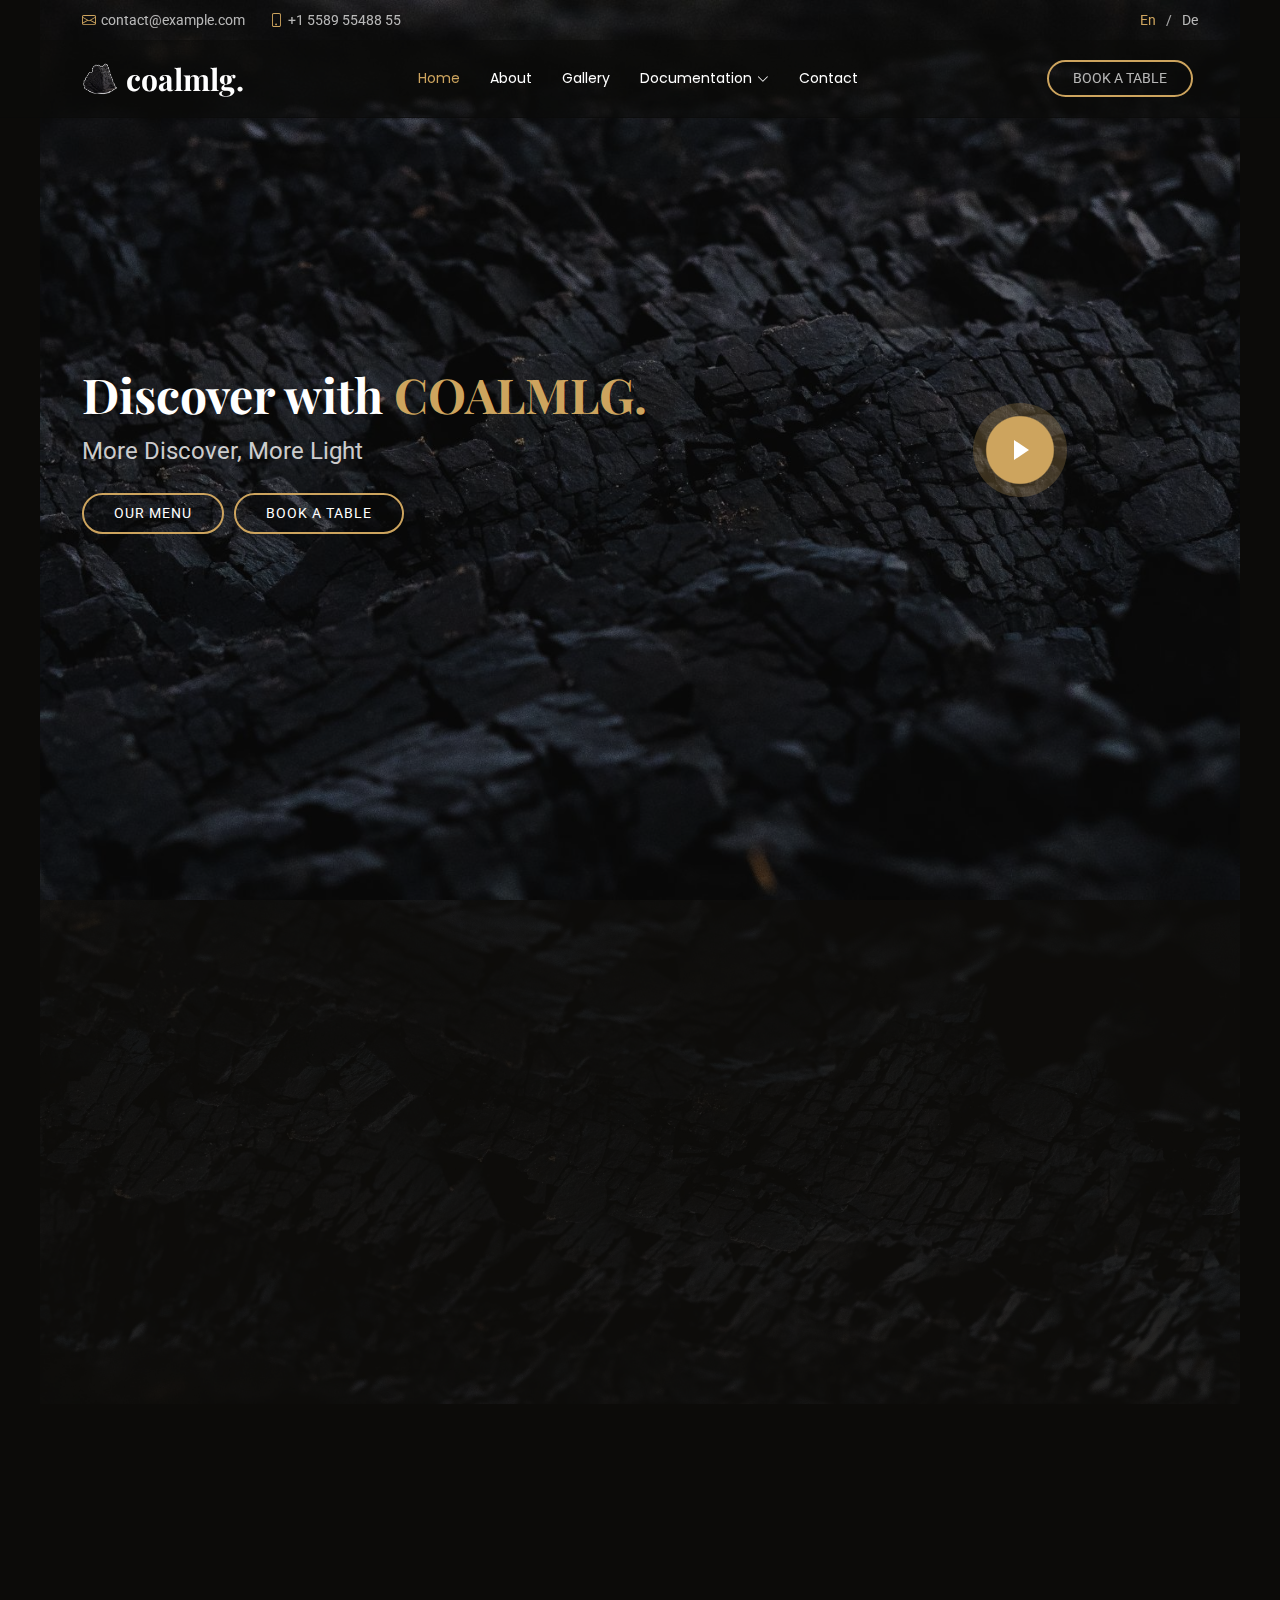
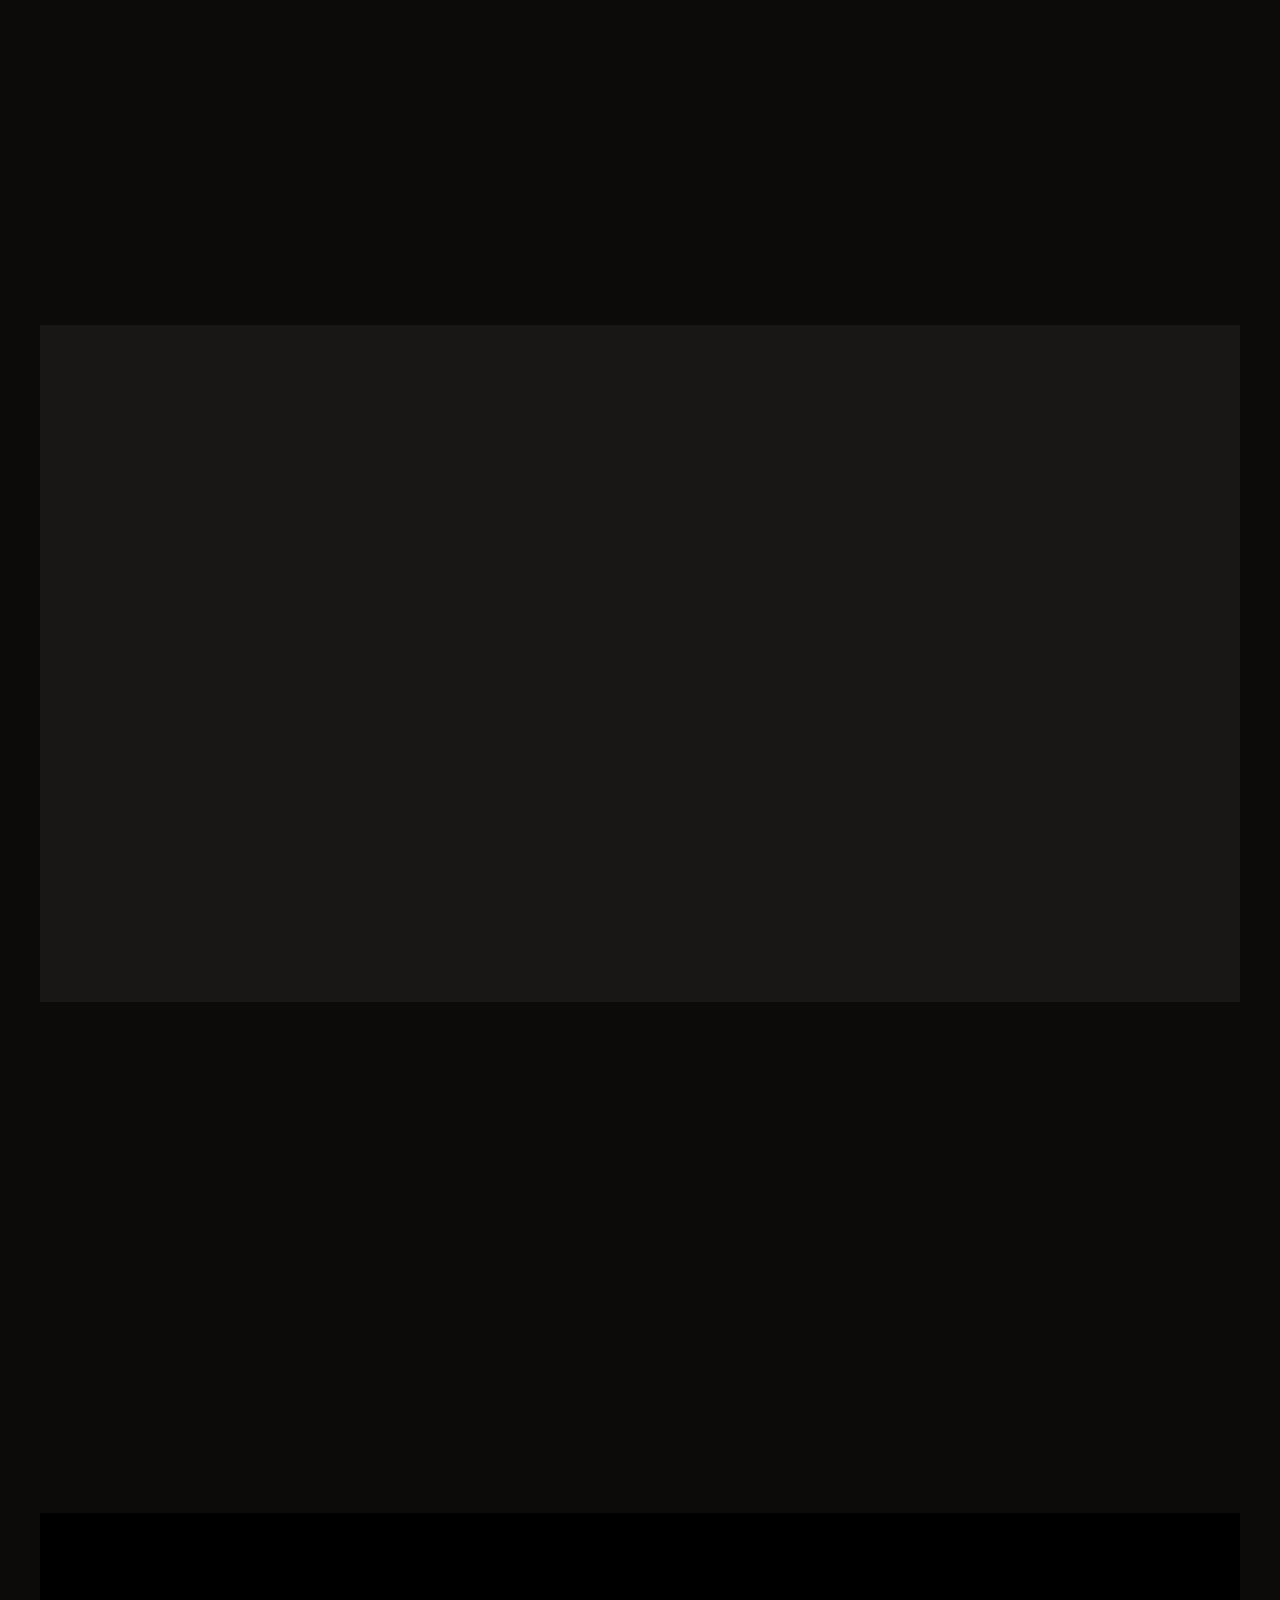
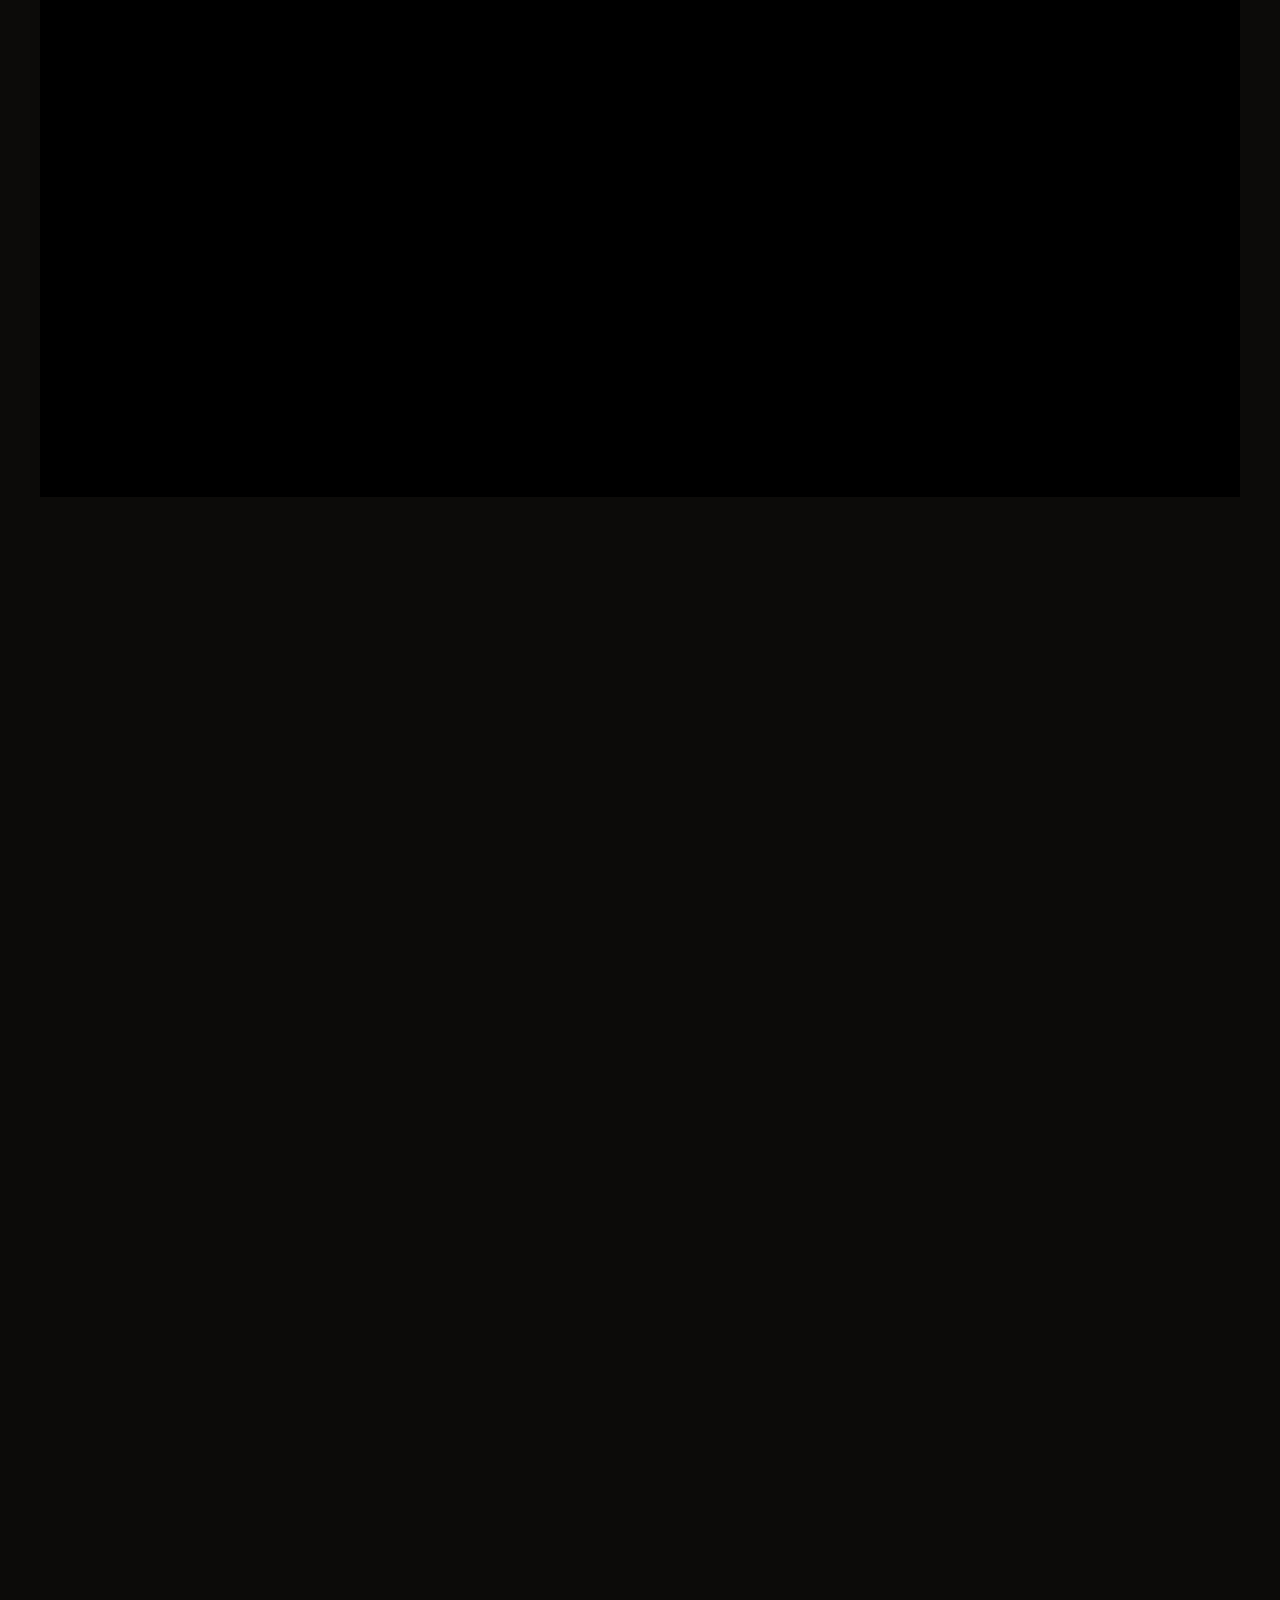
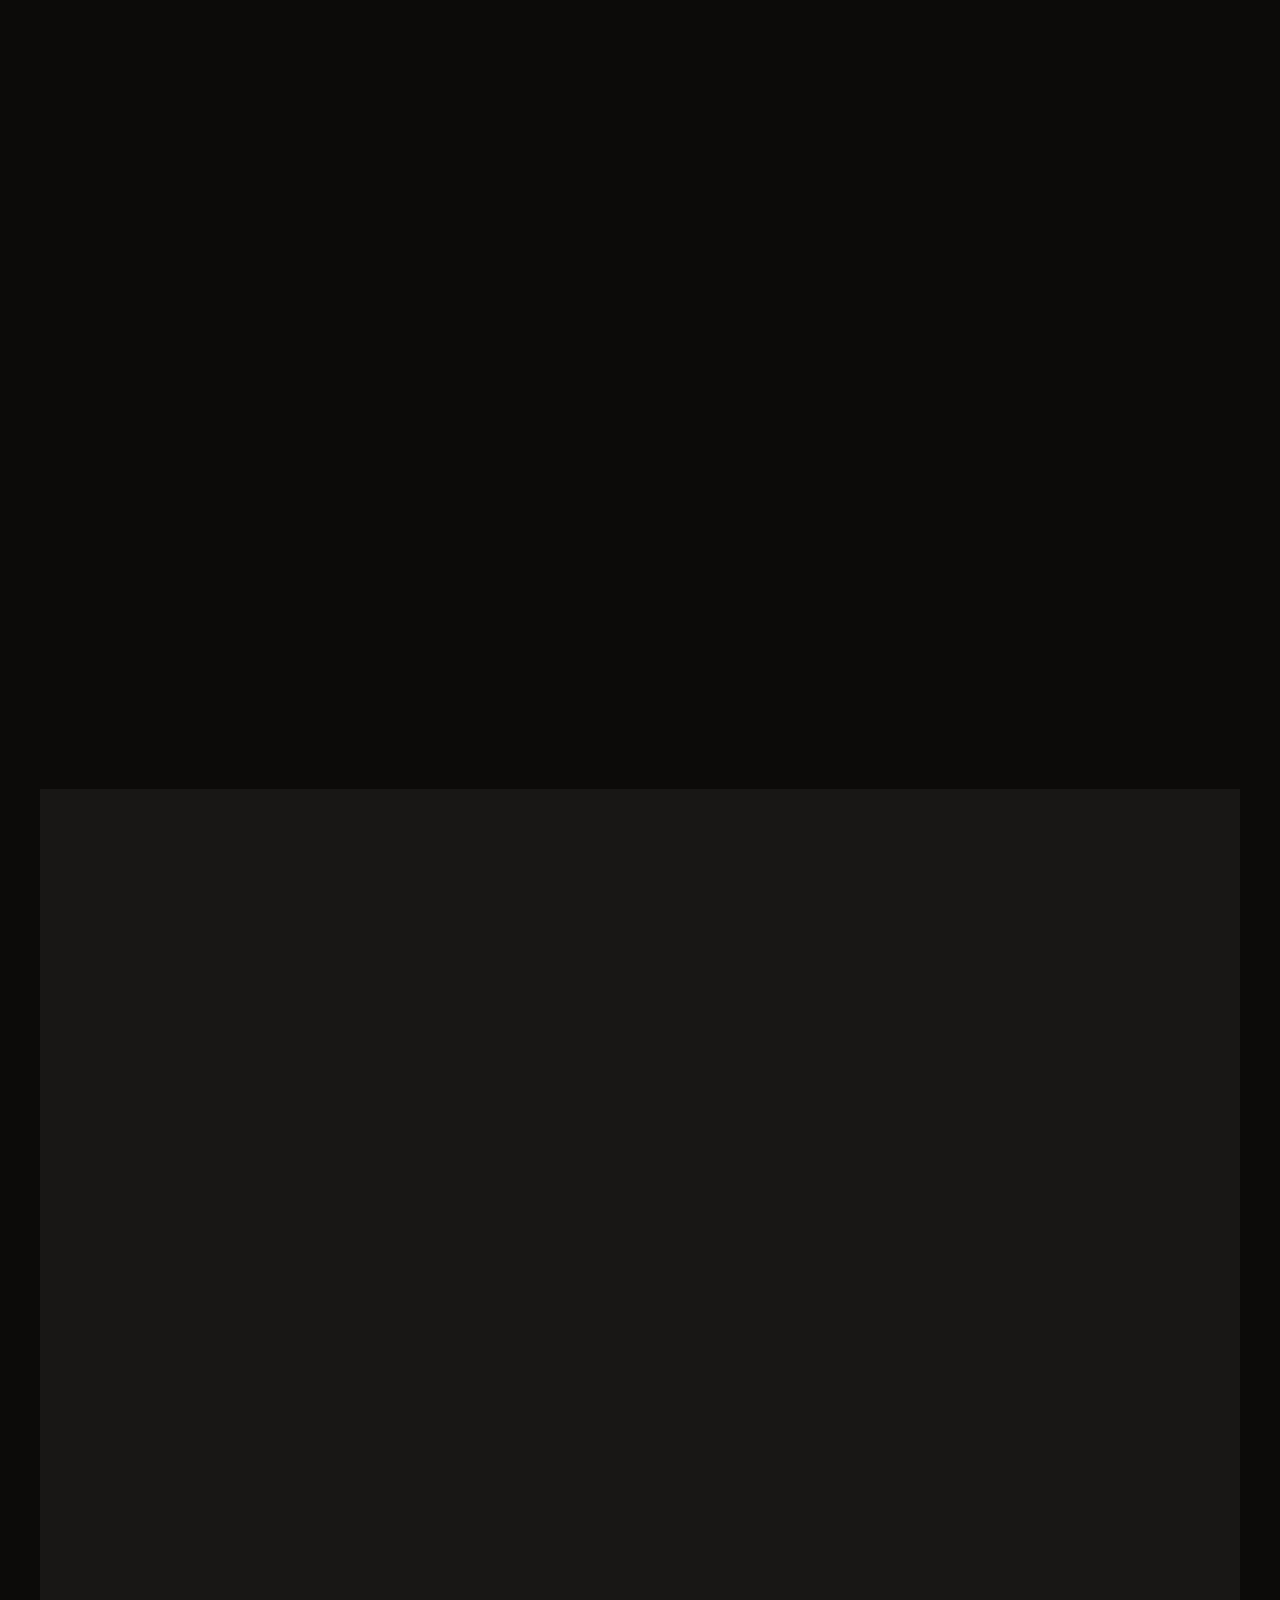
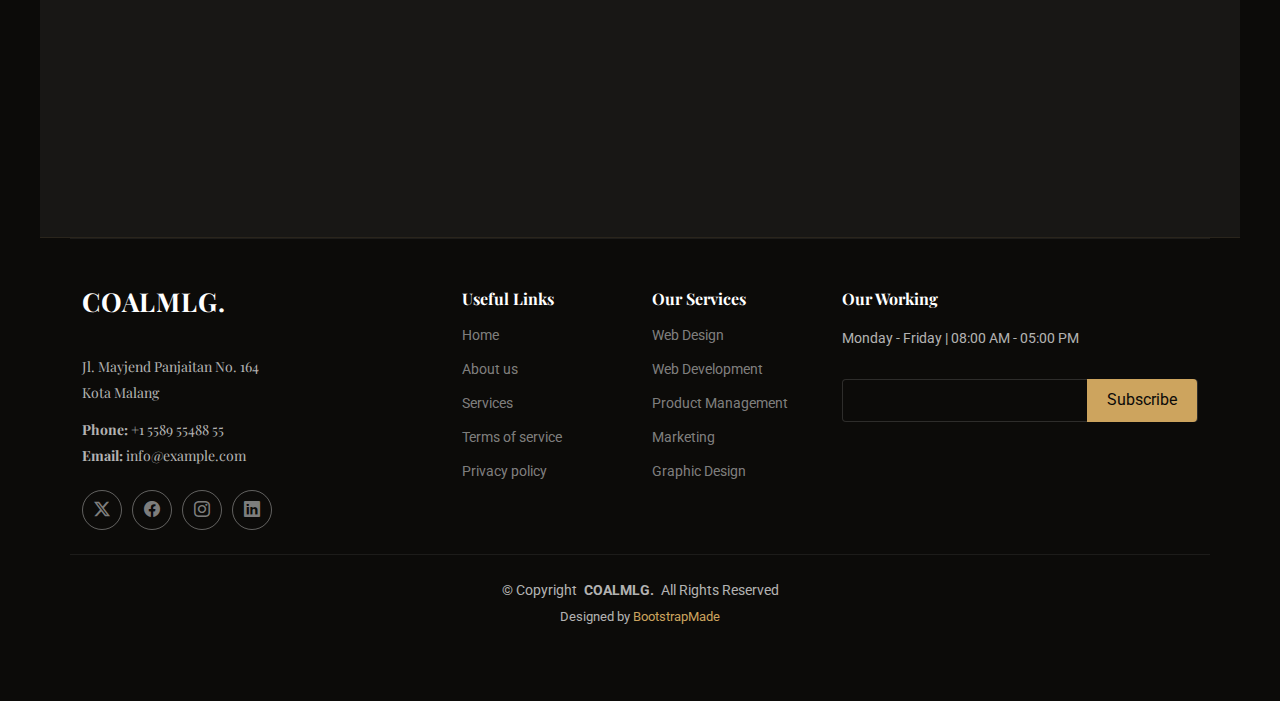
==== index.html @ e5d95dec "pertama" ====
<!DOCTYPE html>
<html lang="en">

<head>
  <meta charset="utf-8">
  <meta content="width=device-width, initial-scale=1.0" name="viewport">
  <title>COALMLG.</title>
  <meta name="description" content="">
  <meta name="keywords" content="">

  <!-- Favicons -->
  <link href="assets/img/favicon.png" rel="icon">
  <link href="assets/img/apple-touch-icon.png" rel="apple-touch-icon">

  <!-- Fonts -->
  <link href="https://fonts.googleapis.com" rel="preconnect">
  <link href="https://fonts.gstatic.com" rel="preconnect" crossorigin>
  <link href="https://fonts.googleapis.com/css2?family=Roboto:ital,wght@0,100;0,300;0,400;0,500;0,700;0,900;1,100;1,300;1,400;1,500;1,700;1,900&family=Poppins:ital,wght@0,100;0,200;0,300;0,400;0,500;0,600;0,700;0,800;0,900;1,100;1,200;1,300;1,400;1,500;1,600;1,700;1,800;1,900&family=Playfair+Display:ital,wght@0,400;0,500;0,600;0,700;0,800;0,900;1,400;1,500;1,600;1,700;1,800;1,900&display=swap" rel="stylesheet">

  <!-- Vendor CSS Files -->
  <link href="assets/vendor/bootstrap/css/bootstrap.min.css" rel="stylesheet">
  <link href="assets/vendor/bootstrap-icons/bootstrap-icons.css" rel="stylesheet">
  <link href="assets/vendor/aos/aos.css" rel="stylesheet">
  <link href="assets/vendor/glightbox/css/glightbox.min.css" rel="stylesheet">
  <link href="assets/vendor/swiper/swiper-bundle.min.css" rel="stylesheet">

  <!-- Main CSS File -->
  <link href="assets/css/main.css" rel="stylesheet">

  <!-- =======================================================
  * Template Name: Restaurantly
  * Template URL: https://bootstrapmade.com/restaurantly-restaurant-template/
  * Updated: Aug 07 2024 with Bootstrap v5.3.3
  * Author: BootstrapMade.com
  * License: https://bootstrapmade.com/license/
  ======================================================== -->
</head>

<body class="index-page">

  <header id="header" class="header fixed-top">

    <div class="topbar d-flex align-items-center">
      <div class="container d-flex justify-content-center justify-content-md-between">
        <div class="contact-info d-flex align-items-center">
          <i class="bi bi-envelope d-flex align-items-center"><a href="mailto:contact@example.com">contact@example.com</a></i>
          <i class="bi bi-phone d-flex align-items-center ms-4"><span>+1 5589 55488 55</span></i>
        </div>
        <div class="languages d-none d-md-flex align-items-center">
          <ul>
            <li>En</li>
            <li><a href="#">De</a></li>
          </ul>
        </div>
      </div>
    </div><!-- End Top Bar -->

    <div class="branding d-flex align-items-cente">

      <div class="container position-relative d-flex align-items-center justify-content-between">
        <a href="index.html" class="logo d-flex align-items-center me-auto me-xl-0">
          <!-- Uncomment the line below if you also wish to use an image logo -->
          <img src="assets/img/logo.png" alt="">
          <h1 class="sitename">coalmlg.</h1>
        </a>

        <nav id="navmenu" class="navmenu">
          <ul>
            <li><a href="#hero" class="active">Home<br></a></li>
            <li><a href="#about">About</a></li>
            <!-- <li><a href="#menu">Menu</a></li>
            <li><a href="#specials">Specials</a></li>
            <li><a href="#events">Events</a></li>
            <li><a href="#chefs">Chefs</a></li> -->
            <li><a href="#gallery">Gallery</a></li>
            <li class="dropdown"><a href="#"><span>Documentation</span> <i class="bi bi-chevron-down toggle-dropdown"></i></a>
              <ul>
                <li><a href="documentation.html">Certificate</a></li>
                <!-- <li class="dropdown"><a href="#"><span>Deep Dropdown</span> <i class="bi bi-chevron-down toggle-dropdown"></i></a>
                  <ul>
                    <li><a href="#">Deep Dropdown 1</a></li>
                    <li><a href="#">Deep Dropdown 2</a></li>
                    <li><a href="#">Deep Dropdown 3</a></li>
                    <li><a href="#">Deep Dropdown 4</a></li>
                    <li><a href="#">Deep Dropdown 5</a></li>
                  </ul>
                </li> -->
                <li><a href="documentation.html">Legality</a></li>
                <li><a href="documentation.html">Our Company</a></li>
              </ul>
            </li>
            <li><a href="#contact">Contact</a></li>
          </ul>
          <i class="mobile-nav-toggle d-xl-none bi bi-list"></i>
        </nav>

        <a class="btn-book-a-table d-none d-xl-block" href="product.html">Book a Table</a>

      </div>

    </div>

  </header>

  <main class="main">

    <!-- Hero Section -->
    <section id="hero" class="hero section dark-background">

      <img src="assets/img/hero-bg.jpg" alt="" data-aos="fade-in">

      <div class="container">
        <div class="row">
          <div class="col-lg-8 d-flex flex-column align-items-center align-items-lg-start">
            <h2 data-aos="fade-up" data-aos-delay="100">Discover with<span> COALMLG.</span></h2>
            <p data-aos="fade-up" data-aos-delay="200">More Discover, More Light</p>
            <div class="d-flex mt-4" data-aos="fade-up" data-aos-delay="300">
              <a href="#menu" class="cta-btn">Our Menu</a>
              <a href="#book-a-table" class="cta-btn">Book a Table</a>
            </div>
          </div>
          <div class="col-lg-4 d-flex align-items-center justify-content-center mt-5 mt-lg-0">
            <a href="https://www.youtube.com/watch?v=Y7f98aduVJ8" class="glightbox pulsating-play-btn"></a>
          </div>
        </div>
      </div>

    </section><!-- /Hero Section -->

    <!-- About Section -->
    <section id="about" class="about section">

      <div class="container" data-aos="fade-up" data-aos-delay="100">

        <div class="row gy-4">
          <div class="col-lg-6 order-1 order-lg-2">
            <img src="assets/img/about.jpg" class="img-fluid about-img" alt="">
          </div>
          <div class="col-lg-6 order-2 order-lg-1 content">
            <h3>Voluptatem dignissimos provident</h3>
            <p class="fst-italic">
              Lorem ipsum dolor sit amet, consectetur adipiscing elit, sed do eiusmod tempor incididunt ut labore et dolore
              magna aliqua.
            </p>
            <ul>
              <li><i class="bi bi-check2-all"></i> <span>Ullamco laboris nisi ut aliquip ex ea commodo consequat.</span></li>
              <li><i class="bi bi-check2-all"></i> <span>Duis aute irure dolor in reprehenderit in voluptate velit.</span></li>
              <li><i class="bi bi-check2-all"></i> <span>Ullamco laboris nisi ut aliquip ex ea commodo consequat. Duis aute irure dolor in reprehenderit in voluptate trideta storacalaperda mastiro dolore eu fugiat nulla pariatur.</span></li>
            </ul>
            <p>
              Ullamco laboris nisi ut aliquip ex ea commodo consequat. Duis aute irure dolor in reprehenderit in voluptate
              velit esse cillum dolore eu fugiat nulla pariatur. Excepteur sint occaecat cupidatat non proident
            </p>
          </div>
        </div>

      </div>

    </section><!-- /About Section -->

    <!-- Why Us Section -->
    <section id="why-us" class="why-us section">

      <!-- Section Title -->
      <div class="container section-title" data-aos="fade-up">
        <h2>WHY US</h2>
        <p>Why Choose Our COAL.</p>
      </div><!-- End Section Title -->

      <div class="container">

        <div class="row gy-4">

          <div class="col-lg-4" data-aos="fade-up" data-aos-delay="100">
            <div class="card-item">
              <span>01</span>
              <h4><a href="" class="stretched-link">Lorem Ipsum</a></h4>
              <p>Ulamco laboris nisi ut aliquip ex ea commodo consequat. Et consectetur ducimus vero placeat</p>
            </div>
          </div><!-- Card Item -->

          <div class="col-lg-4" data-aos="fade-up" data-aos-delay="200">
            <div class="card-item">
              <span>02</span>
              <h4><a href="" class="stretched-link">Repellat Nihil</a></h4>
              <p>Dolorem est fugiat occaecati voluptate velit esse. Dicta veritatis dolor quod et vel dire leno para dest</p>
            </div>
          </div><!-- Card Item -->

          <div class="col-lg-4" data-aos="fade-up" data-aos-delay="300">
            <div class="card-item">
              <span>03</span>
              <h4><a href="" class="stretched-link">Ad ad velit qui</a></h4>
              <p>Molestiae officiis omnis illo asperiores. Aut doloribus vitae sunt debitis quo vel nam quis</p>
            </div>
          </div><!-- Card Item -->

        </div>

      </div>

    </section><!-- /Why Us Section -->

    <!-- Menu Section -->
    <section id="menu" class="menu section">

      <!-- Section Title -->
      <div class="container section-title" data-aos="fade-up">
        <h2>Menu</h2>
        <p>Check Our Tasty Menu</p><!--PENJELASAN TENTANG JENIS ARANG-->
      </div><!-- End Section Title -->

      <div class="container isotope-layout" data-default-filter="*" data-layout="masonry" data-sort="original-order">

        <div class="row" data-aos="fade-up" data-aos-delay="100">
          <div class="col-lg-12 d-flex justify-content-center">
            <ul class="menu-filters isotope-filters">
              <li data-filter="*" class="filter-active">All</li>
              <li data-filter=".filter-starters">Starters</li>
              <li data-filter=".filter-salads">Top Tier</li>
              <li data-filter=".filter-specialty">Hot Item</li>
            </ul>
          </div>
        </div><!-- Menu Filters -->

        <div class="row isotope-container" data-aos="fade-up" data-aos-delay="200">

          <div class="col-lg-6 menu-item isotope-item filter-starters">
            <img src="assets/img/menu/product1.png" class="menu-img" alt="">
            <div class="menu-content">
              <a href="#">Cube</a><span>$Price</span>
            </div>
            <div class="menu-ingredients">
              Lorem, deren, trataro, filede, nerada
            </div>
          </div><!-- Menu Item -->

          <div class="col-lg-6 menu-item isotope-item filter-specialty">
            <img src="assets/img/menu/product2.png" class="menu-img" alt="">
            <div class="menu-content">
              <a href="#">Bread Barrel</a><span>$Price</span>
            </div>
            <div class="menu-ingredients">
              Lorem, deren, trataro, filede, nerada
            </div>
          </div><!-- Menu Item -->

          <div class="col-lg-6 menu-item isotope-item filter-starters">
            <img src="assets/img/menu/product3.png" class="menu-img" alt="">
            <div class="menu-content">
              <a href="#">Crab Cake</a><span>$Price</span>
            </div>
            <div class="menu-ingredients">
              A delicate crab cake served on a toasted roll with lettuce and tartar sauce
            </div>
          </div><!-- Menu Item -->

          <div class="col-lg-6 menu-item isotope-item filter-salads">
            <img src="assets/img/menu/product4.png" class="menu-img" alt="">
            <div class="menu-content">
              <a href="#">Caesar Selections</a><span>$Price</span>
            </div>
            <div class="menu-ingredients">
              Lorem, deren, trataro, filede, nerada
            </div>
          </div><!-- Menu Item -->

          <div class="col-lg-6 menu-item isotope-item filter-specialty">
            <img src="assets/img/menu/product5.png" class="menu-img" alt="">
            <div class="menu-content">
              <a href="#">Tuscan Grilled</a><span>$Price</span>
            </div>
            <div class="menu-ingredients">
              Grilled chicken with provolone, artichoke hearts, and roasted red pesto
            </div>
          </div><!-- Menu Item -->

        </div><!-- Menu Container -->

      </div>

    </section><!-- /Menu Section -->

    <!-- Specials Section -->
    <section id="specials" class="specials section">

      <!-- Section Title -->
      <div class="container section-title" data-aos="fade-up">
        <h2>Specials</h2>
        <p>Check Our Specials</p> <!--PENJELASAN TENTANG KELEBIHAN PRODUK-->
      </div><!-- End Section Title -->

      <div class="container" data-aos="fade-up" data-aos-delay="100">

        <div class="row">
          <div class="col-lg-3">
            <ul class="nav nav-tabs flex-column">
              <li class="nav-item">
                <a class="nav-link active show" data-bs-toggle="tab" href="#specials-tab-1">Modi sit est</a>
              </li>
              <li class="nav-item">
                <a class="nav-link" data-bs-toggle="tab" href="#specials-tab-2">Unde praesentium sed</a>
              </li>
              <li class="nav-item">
                <a class="nav-link" data-bs-toggle="tab" href="#specials-tab-3">Pariatur explicabo vel</a>
              </li>
              <li class="nav-item">
                <a class="nav-link" data-bs-toggle="tab" href="#specials-tab-4">Nostrum qui quasi</a>
              </li>
              <li class="nav-item">
                <a class="nav-link" data-bs-toggle="tab" href="#specials-tab-5">Iusto ut expedita aut</a>
              </li>
            </ul>
          </div>
          <div class="col-lg-9 mt-4 mt-lg-0">
            <div class="tab-content">
              <div class="tab-pane active show" id="specials-tab-1">
                <div class="row">
                  <div class="col-lg-8 details order-2 order-lg-1">
                    <h3>Architecto ut aperiam autem id</h3>
                    <p class="fst-italic">Qui laudantium consequatur laborum sit qui ad sapiente dila parde sonata raqer a videna mareta paulona marka</p>
                    <p>Et nobis maiores eius. Voluptatibus ut enim blanditiis atque harum sint. Laborum eos ipsum ipsa odit magni. Incidunt hic ut molestiae aut qui. Est repellat minima eveniet eius et quis magni nihil. Consequatur dolorem quaerat quos qui similique accusamus nostrum rem vero</p>
                  </div>
                  <div class="col-lg-4 text-center order-1 order-lg-2">
                    <img src="assets/img/specials-1.png" alt="" class="img-fluid">
                  </div>
                </div>
              </div>
              <div class="tab-pane" id="specials-tab-2">
                <div class="row">
                  <div class="col-lg-8 details order-2 order-lg-1">
                    <h3>Et blanditiis nemo veritatis excepturi</h3>
                    <p class="fst-italic">Qui laudantium consequatur laborum sit qui ad sapiente dila parde sonata raqer a videna mareta paulona marka</p>
                    <p>Ea ipsum voluptatem consequatur quis est. Illum error ullam omnis quia et reiciendis sunt sunt est. Non aliquid repellendus itaque accusamus eius et velit ipsa voluptates. Optio nesciunt eaque beatae accusamus lerode pakto madirna desera vafle de nideran pal</p>
                  </div>
                  <div class="col-lg-4 text-center order-1 order-lg-2">
                    <img src="assets/img/specials-2.png" alt="" class="img-fluid">
                  </div>
                </div>
              </div>
              <div class="tab-pane" id="specials-tab-3">
                <div class="row">
                  <div class="col-lg-8 details order-2 order-lg-1">
                    <h3>Impedit facilis occaecati odio neque aperiam sit</h3>
                    <p class="fst-italic">Eos voluptatibus quo. Odio similique illum id quidem non enim fuga. Qui natus non sunt dicta dolor et. In asperiores velit quaerat perferendis aut</p>
                    <p>Iure officiis odit rerum. Harum sequi eum illum corrupti culpa veritatis quisquam. Neque necessitatibus illo rerum eum ut. Commodi ipsam minima molestiae sed laboriosam a iste odio. Earum odit nesciunt fugiat sit ullam. Soluta et harum voluptatem optio quae</p>
                  </div>
                  <div class="col-lg-4 text-center order-1 order-lg-2">
                    <img src="assets/img/specials-3.png" alt="" class="img-fluid">
                  </div>
                </div>
              </div>
              <div class="tab-pane" id="specials-tab-4">
                <div class="row">
                  <div class="col-lg-8 details order-2 order-lg-1">
                    <h3>Fuga dolores inventore laboriosam ut est accusamus laboriosam dolore</h3>
                    <p class="fst-italic">Totam aperiam accusamus. Repellat consequuntur iure voluptas iure porro quis delectus</p>
                    <p>Eaque consequuntur consequuntur libero expedita in voluptas. Nostrum ipsam necessitatibus aliquam fugiat debitis quis velit. Eum ex maxime error in consequatur corporis atque. Eligendi asperiores sed qui veritatis aperiam quia a laborum inventore</p>
                  </div>
                  <div class="col-lg-4 text-center order-1 order-lg-2">
                    <img src="assets/img/specials-4.png" alt="" class="img-fluid">
                  </div>
                </div>
              </div>
              <div class="tab-pane" id="specials-tab-5">
                <div class="row">
                  <div class="col-lg-8 details order-2 order-lg-1">
                    <h3>Est eveniet ipsam sindera pad rone matrelat sando reda</h3>
                    <p class="fst-italic">Omnis blanditiis saepe eos autem qui sunt debitis porro quia.</p>
                    <p>Exercitationem nostrum omnis. Ut reiciendis repudiandae minus. Omnis recusandae ut non quam ut quod eius qui. Ipsum quia odit vero atque qui quibusdam amet. Occaecati sed est sint aut vitae molestiae voluptate vel</p>
                  </div>
                  <div class="col-lg-4 text-center order-1 order-lg-2">
                    <img src="assets/img/specials-5.png" alt="" class="img-fluid">
                  </div>
                </div>
              </div>
            </div>
          </div>
        </div>

      </div>

    </section><!-- /Specials Section -->

    <!-- Events Section -->
    <section id="events" class="events section">

      <img class="slider-bg" src="assets/img/events-bg.jpg" alt="" data-aos="fade-in">

      <div class="container">

        <div class="swiper init-swiper" data-aos="fade-up" data-aos-delay="100">
          <script type="application/json" class="swiper-config">
            {
              "loop": true,
              "speed": 600,
              "autoplay": {
                "delay": 5000
              },
              "slidesPerView": "auto",
              "pagination": {
                "el": ".swiper-pagination",
                "type": "bullets",
                "clickable": true
              }
            }
          </script>
          <div class="swiper-wrapper">

            <div class="swiper-slide">
              <div class="row gy-4 event-item">
                <div class="col-lg-6">
                  <img src="assets/img/events-slider/events-slider-1.jpg" class="img-fluid" alt="">
                </div>
                <div class="col-lg-6 pt-4 pt-lg-0 content">
                  <h3>Birthday Parties</h3>
                  <div class="price">
                    <p><span>$189</span></p>
                  </div>
                  <p class="fst-italic">
                    Lorem ipsum dolor sit amet, consectetur adipiscing elit, sed do eiusmod tempor incididunt ut labore et dolore
                    magna aliqua.
                  </p>
                  <ul>
                    <li><i class="bi bi-check2-circle"></i> <span>Ullamco laboris nisi ut aliquip ex ea commodo consequat.</span></li>
                    <li><i class="bi bi-check2-circle"></i> <span>Duis aute irure dolor in reprehenderit in voluptate velit.</span></li>
                    <li><i class="bi bi-check2-circle"></i> <span>Ullamco laboris nisi ut aliquip ex ea commodo consequat.</span></li>
                  </ul>
                  <p>
                    Ullamco laboris nisi ut aliquip ex ea commodo consequat. Duis aute irure dolor in reprehenderit in voluptate
                    velit esse cillum dolore eu fugiat nulla pariatur
                  </p>
                </div>
              </div>
            </div><!-- End Slider item -->

            <div class="swiper-slide">
              <div class="row gy-4 event-item">
                <div class="col-lg-6">
                  <img src="assets/img/events-slider/events-slider-2.jpg" class="img-fluid" alt="">
                </div>
                <div class="col-lg-6 pt-4 pt-lg-0 content">
                  <h3>Private Parties</h3>
                  <div class="price">
                    <p><span>$290</span></p>
                  </div>
                  <p class="fst-italic">
                    Lorem ipsum dolor sit amet, consectetur adipiscing elit, sed do eiusmod tempor incididunt ut labore et dolore
                    magna aliqua.
                  </p>
                  <ul>
                    <li><i class="bi bi-check2-circle"></i> <span>Ullamco laboris nisi ut aliquip ex ea commodo consequat.</span></li>
                    <li><i class="bi bi-check2-circle"></i> <span>Duis aute irure dolor in reprehenderit in voluptate velit.</span></li>
                    <li><i class="bi bi-check2-circle"></i> <span>Ullamco laboris nisi ut aliquip ex ea commodo consequat.</span></li>
                  </ul>
                  <p>
                    Ullamco laboris nisi ut aliquip ex ea commodo consequat. Duis aute irure dolor in reprehenderit in voluptate
                    velit esse cillum dolore eu fugiat nulla pariatur
                  </p>
                </div>
              </div>
            </div><!-- End Slider item -->

            <div class="swiper-slide">
              <div class="row gy-4 event-item">
                <div class="col-lg-6">
                  <img src="assets/img/events-slider/events-slider-3.jpg" class="img-fluid" alt="">
                </div>
                <div class="col-lg-6 pt-4 pt-lg-0 content">
                  <h3>Custom Parties</h3>
                  <div class="price">
                    <p><span>$99</span></p>
                  </div>
                  <p class="fst-italic">
                    Lorem ipsum dolor sit amet, consectetur adipiscing elit, sed do eiusmod tempor incididunt ut labore et dolore
                    magna aliqua.
                  </p>
                  <ul>
                    <li><i class="bi bi-check2-circle"></i> <span>Ullamco laboris nisi ut aliquip ex ea commodo consequat.</span></li>
                    <li><i class="bi bi-check2-circle"></i> <span>Duis aute irure dolor in reprehenderit in voluptate velit.</span></li>
                    <li><i class="bi bi-check2-circle"></i> <span>Ullamco laboris nisi ut aliquip ex ea commodo consequat.</span></li>
                  </ul>
                  <p>
                    Ullamco laboris nisi ut aliquip ex ea commodo consequat. Duis aute irure dolor in reprehenderit in voluptate
                    velit esse cillum dolore eu fugiat nulla pariatur
                  </p>
                </div>
              </div>
            </div><!-- End Slider item -->

          </div>
          <div class="swiper-pagination"></div>
        </div>

      </div>

    </section><!-- /Events Section -->

    <!-- Book A Table Section --><!-- /Book A Table Section -->

    <!-- Testimonials Section -->
    <section id="testimonials" class="testimonials section">

      <!-- Section Title -->
      <div class="container section-title" data-aos="fade-up">
        <h2>Testimonials</h2>
        <p>What they're saying about us</p>
      </div><!-- End Section Title -->

      <div class="container" data-aos="fade-up" data-aos-delay="100">

        <div class="swiper init-swiper" data-speed="600" data-delay="5000" data-breakpoints="{ &quot;320&quot;: { &quot;slidesPerView&quot;: 1, &quot;spaceBetween&quot;: 40 }, &quot;1200&quot;: { &quot;slidesPerView&quot;: 3, &quot;spaceBetween&quot;: 40 } }">
          <script type="application/json" class="swiper-config">
            {
              "loop": true,
              "speed": 600,
              "autoplay": {
                "delay": 5000
              },
              "slidesPerView": "auto",
              "pagination": {
                "el": ".swiper-pagination",
                "type": "bullets",
                "clickable": true
              },
              "breakpoints": {
                "320": {
                  "slidesPerView": 1,
                  "spaceBetween": 40
                },
                "1200": {
                  "slidesPerView": 3,
                  "spaceBetween": 20
                }
              }
            }
          </script>
          <div class="swiper-wrapper">

            <div class="swiper-slide">
              <div class="testimonial-item" "="">
            <p>
              <i class=" bi bi-quote quote-icon-left"></i>
                <span>Proin iaculis purus consequat sem cure digni ssim donec porttitora entum suscipit rhoncus. Accusantium quam, ultricies eget id, aliquam eget nibh et. Maecen aliquam, risus at semper.</span>
                <i class="bi bi-quote quote-icon-right"></i>
                </p>
                <img src="assets/img/testimonials/testimonials-1.jpg" class="testimonial-img" alt="">
                <h3>Saul Goodman</h3>
                <h4>Ceo &amp; Founder</h4>
              </div>
            </div><!-- End testimonial item -->

            <div class="swiper-slide">
              <div class="testimonial-item">
                <p>
                  <i class="bi bi-quote quote-icon-left"></i>
                  <span>Export tempor illum tamen malis malis eram quae irure esse labore quem cillum quid malis quorum velit fore eram velit sunt aliqua noster fugiat irure amet legam anim culpa.</span>
                  <i class="bi bi-quote quote-icon-right"></i>
                </p>
                <img src="assets/img/testimonials/testimonials-2.jpg" class="testimonial-img" alt="">
                <h3>Sara Wilsson</h3>
                <h4>Designer</h4>
              </div>
            </div><!-- End testimonial item -->

            <div class="swiper-slide">
              <div class="testimonial-item">
                <p>
                  <i class="bi bi-quote quote-icon-left"></i>
                  <span>Enim nisi quem export duis labore cillum quae magna enim sint quorum nulla quem veniam duis minim tempor labore quem eram duis noster aute amet eram fore quis sint minim.</span>
                  <i class="bi bi-quote quote-icon-right"></i>
                </p>
                <img src="assets/img/testimonials/testimonials-3.jpg" class="testimonial-img" alt="">
                <h3>Jena Karlis</h3>
                <h4>Store Owner</h4>
              </div>
            </div><!-- End testimonial item -->

            <div class="swiper-slide">
              <div class="testimonial-item">
                <p>
                  <i class="bi bi-quote quote-icon-left"></i>
                  <span>Fugiat enim eram quae cillum dolore dolor amet nulla culpa multos export minim fugiat dolor enim duis veniam ipsum anim magna sunt elit fore quem dolore labore illum veniam.</span>
                  <i class="bi bi-quote quote-icon-right"></i>
                </p>
                <img src="assets/img/testimonials/testimonials-4.jpg" class="testimonial-img" alt="">
                <h3>Matt Brandon</h3>
                <h4>Freelancer</h4>
              </div>
            </div><!-- End testimonial item -->

            <div class="swiper-slide">
              <div class="testimonial-item">
                <p>
                  <i class="bi bi-quote quote-icon-left"></i>
                  <span>Quis quorum aliqua sint quem legam fore sunt eram irure aliqua veniam tempor noster veniam sunt culpa nulla illum cillum fugiat legam esse veniam culpa fore nisi cillum quid.</span>
                  <i class="bi bi-quote quote-icon-right"></i>
                </p>
                <img src="assets/img/testimonials/testimonials-5.jpg" class="testimonial-img" alt="">
                <h3>John Larson</h3>
                <h4>Entrepreneur</h4>
              </div>
            </div><!-- End testimonial item -->

          </div>
          <div class="swiper-pagination"></div>
        </div>

      </div>

    </section><!-- /Testimonials Section -->

    <!-- Gallery Section -->
    <section id="gallery" class="gallery section">

      <!-- Section Title -->
      <div class="container section-title" data-aos="fade-up">
        <h2>Gallery</h2>
        <p>Some photos from Our Restaurant</p>
      </div><!-- End Section Title -->

      <div class="container-fluid" data-aos="fade-up" data-aos-delay="100">

        <div class="row g-0">

          <div class="col-lg-3 col-md-4">
            <div class="gallery-item">
              <a href="assets/img/gallery/gallery-1.jpg" class="glightbox" data-gallery="images-gallery">
                <img src="assets/img/gallery/gallery-1.jpg" alt="" class="img-fluid">
              </a>
            </div>
          </div><!-- End Gallery Item -->

          <div class="col-lg-3 col-md-4">
            <div class="gallery-item">
              <a href="assets/img/gallery/gallery-2.jpg" class="glightbox" data-gallery="images-gallery">
                <img src="assets/img/gallery/gallery-2.jpg" alt="" class="img-fluid">
              </a>
            </div>
          </div><!-- End Gallery Item -->

          <div class="col-lg-3 col-md-4">
            <div class="gallery-item">
              <a href="assets/img/gallery/gallery-3.jpg" class="glightbox" data-gallery="images-gallery">
                <img src="assets/img/gallery/gallery-3.jpg" alt="" class="img-fluid">
              </a>
            </div>
          </div><!-- End Gallery Item -->

          <div class="col-lg-3 col-md-4">
            <div class="gallery-item">
              <a href="assets/img/gallery/gallery-4.jpg" class="glightbox" data-gallery="images-gallery">
                <img src="assets/img/gallery/gallery-4.jpg" alt="" class="img-fluid">
              </a>
            </div>
          </div><!-- End Gallery Item -->

          <div class="col-lg-3 col-md-4">
            <div class="gallery-item">
              <a href="assets/img/gallery/gallery-5.jpg" class="glightbox" data-gallery="images-gallery">
                <img src="assets/img/gallery/gallery-5.jpg" alt="" class="img-fluid">
              </a>
            </div>
          </div><!-- End Gallery Item -->

          <div class="col-lg-3 col-md-4">
            <div class="gallery-item">
              <a href="assets/img/gallery/gallery-6.jpg" class="glightbox" data-gallery="images-gallery">
                <img src="assets/img/gallery/gallery-6.jpg" alt="" class="img-fluid">
              </a>
            </div>
          </div><!-- End Gallery Item -->

          <div class="col-lg-3 col-md-4">
            <div class="gallery-item">
              <a href="assets/img/gallery/gallery-7.jpg" class="glightbox" data-gallery="images-gallery">
                <img src="assets/img/gallery/gallery-7.jpg" alt="" class="img-fluid">
              </a>
            </div>
          </div><!-- End Gallery Item -->

          <div class="col-lg-3 col-md-4">
            <div class="gallery-item">
              <a href="assets/img/gallery/gallery-8.jpg" class="glightbox" data-gallery="images-gallery">
                <img src="assets/img/gallery/gallery-8.jpg" alt="" class="img-fluid">
              </a>
            </div>
          </div><!-- End Gallery Item -->

        </div>

      </div>

    </section><!-- /Gallery Section -->

    <!-- Chefs Section -->
    <section id="chefs" class="chefs section">

      <!-- Section Title -->
      <div class="container section-title" data-aos="fade-up">
        <h2>Team</h2>
        <p>Necessitatibus eius consequatur</p>
      </div><!-- End Section Title -->

      <div class="container">

        <div class="row gy-4">

          <div class="col-lg-4" data-aos="fade-up" data-aos-delay="100">
            <div class="member">
              <img src="assets/img/chefs/chefs-1.jpg" class="img-fluid" alt="">
              <div class="member-info">
                <div class="member-info-content">
                  <h4>Walter White</h4>
                  <span>Master Chef</span>
                </div>
                <div class="social">
                  <a href=""><i class="bi bi-twitter-x"></i></a>
                  <a href=""><i class="bi bi-facebook"></i></a>
                  <a href=""><i class="bi bi-instagram"></i></a>
                  <a href=""><i class="bi bi-linkedin"></i></a>
                </div>
              </div>
            </div>
          </div><!-- End Team Member -->

          <div class="col-lg-4" data-aos="fade-up" data-aos-delay="200">
            <div class="member">
              <img src="assets/img/chefs/chefs-2.jpg" class="img-fluid" alt="">
              <div class="member-info">
                <div class="member-info-content">
                  <h4>Sarah Jhonson</h4>
                  <span>Patissier</span>
                </div>
                <div class="social">
                  <a href=""><i class="bi bi-twitter-x"></i></a>
                  <a href=""><i class="bi bi-facebook"></i></a>
                  <a href=""><i class="bi bi-instagram"></i></a>
                  <a href=""><i class="bi bi-linkedin"></i></a>
                </div>
              </div>
            </div>
          </div><!-- End Team Member -->

          <div class="col-lg-4" data-aos="fade-up" data-aos-delay="300">
            <div class="member">
              <img src="assets/img/chefs/chefs-3.jpg" class="img-fluid" alt="">
              <div class="member-info">
                <div class="member-info-content">
                  <h4>William Anderson</h4>
                  <span>Cook</span>
                </div>
                <div class="social">
                  <a href=""><i class="bi bi-twitter-x"></i></a>
                  <a href=""><i class="bi bi-facebook"></i></a>
                  <a href=""><i class="bi bi-instagram"></i></a>
                  <a href=""><i class="bi bi-linkedin"></i></a>
                </div>
              </div>
            </div>
          </div><!-- End Team Member -->

        </div>

      </div>

    </section><!-- /Chefs Section -->

    <!-- Contact Section -->
    <section id="contact" class="contact section">

      <!-- Section Title -->
      <div class="container section-title" data-aos="fade-up">
        <h2>Contact</h2>
        <p>Contact Us</p>
      </div><!-- End Section Title -->

      <div class="mb-5" data-aos="fade-up" data-aos-delay="200">
        <iframe style="border:0; width: 100%; height: 400px;" src="https://www.google.com/maps/embed?pb=!1m14!1m8!1m3!1d48389.78314118045!2d-74.006138!3d40.710059!3m2!1i1024!2i768!4f13.1!3m3!1m2!1s0x89c25a22a3bda30d%3A0xb89d1fe6bc499443!2sDowntown%20Conference%20Center!5e0!3m2!1sen!2sus!4v1676961268712!5m2!1sen!2sus" frameborder="0" allowfullscreen="" loading="lazy" referrerpolicy="no-referrer-when-downgrade"></iframe>
      </div><!-- End Google Maps -->

      <div class="container" data-aos="fade-up" data-aos-delay="100">

        <div class="row gy-4">

          <div class="col-lg-4">
            <div class="info-item d-flex" data-aos="fade-up" data-aos-delay="300">
              <i class="bi bi-geo-alt flex-shrink-0"></i>
              <div>
                <h3>Location</h3>
                <p>Jl. Mayjend Panjaitan No. 164 Malang</p>
              </div>
            </div><!-- End Info Item -->

            <div class="info-item d-flex" data-aos="fade-up" data-aos-delay="400">
              <i class="bi bi-telephone flex-shrink-0"></i>
              <div>
                <h3>Open Hours</h3>
                <p>Monday-Saturday:<br>11:00 AM - 2300 PM</p>
              </div>
            </div><!-- End Info Item -->

            <div class="info-item d-flex" data-aos="fade-up" data-aos-delay="400">
              <i class="bi bi-telephone flex-shrink-0"></i>
              <div>
                <h3>Call Us</h3>
                <p>+1 5589 55488 55</p>
              </div>
            </div><!-- End Info Item -->

            <div class="info-item d-flex" data-aos="fade-up" data-aos-delay="500">
              <i class="bi bi-envelope flex-shrink-0"></i>
              <div>
                <h3>Email Us</h3>
                <p>info@example.com</p>
              </div>
            </div><!-- End Info Item -->

          </div>

          <div class="col-lg-8">
            <form action="forms/contact.php" method="post" class="php-email-form" data-aos="fade-up" data-aos-delay="200">
              <div class="row gy-4">

                <div class="col-md-6">
                  <input type="text" name="name" class="form-control" placeholder="Your Name" required="">
                </div>

                <div class="col-md-6 ">
                  <input type="email" class="form-control" name="email" placeholder="Your Email" required="">
                </div>

                <div class="col-md-12">
                  <input type="text" class="form-control" name="subject" placeholder="Subject" required="">
                </div>

                <div class="col-md-12">
                  <textarea class="form-control" name="message" rows="6" placeholder="Message" required=""></textarea>
                </div>

                <div class="col-md-12 text-center">
                  <div class="loading">Loading</div>
                  <div class="error-message"></div>
                  <div class="sent-message">Your message has been sent. Thank you!</div>

                  <button type="submit">Send Message</button>
                </div>

              </div>
            </form>
          </div><!-- End Contact Form -->

        </div>

      </div>

    </section><!-- /Contact Section -->

  </main>

  <footer id="footer" class="footer">

    <div class="container footer-top">
      <div class="row gy-4">
        <div class="col-lg-4 col-md-6 footer-about">
          <a href="index.html" class="logo d-flex align-items-center">
            <span class="sitename">COALMLG.</span>
          </a>
          <div class="footer-contact pt-3">
            <p>Jl. Mayjend Panjaitan No. 164</p>
            <p>Kota Malang</p>
            <p class="mt-3"><strong>Phone:</strong> <span>+1 5589 55488 55</span></p>
            <p><strong>Email:</strong> <span>info@example.com</span></p>
          </div>
          <div class="social-links d-flex mt-4">
            <a href=""><i class="bi bi-twitter-x"></i></a>
            <a href=""><i class="bi bi-facebook"></i></a>
            <a href=""><i class="bi bi-instagram"></i></a>
            <a href=""><i class="bi bi-linkedin"></i></a>
          </div>
        </div>

        <div class="col-lg-2 col-md-3 footer-links">
          <h4>Useful Links</h4>
          <ul>
            <li><a href="#">Home</a></li>
            <li><a href="#">About us</a></li>
            <li><a href="#">Services</a></li>
            <li><a href="#">Terms of service</a></li>
            <li><a href="#">Privacy policy</a></li>
          </ul>
        </div>

        <div class="col-lg-2 col-md-3 footer-links">
          <h4>Our Services</h4>
          <ul>
            <li><a href="#">Web Design</a></li>
            <li><a href="#">Web Development</a></li>
            <li><a href="#">Product Management</a></li>
            <li><a href="#">Marketing</a></li>
            <li><a href="#">Graphic Design</a></li>
          </ul>
        </div>

        <div class="col-lg-4 col-md-12 footer-newsletter">
          <h4>Our Working</h4>
          <p>Monday - Friday | 08:00 AM - 05:00 PM</p>
          <form action="forms/newsletter.php" method="post" class="php-email-form">
            <div class="newsletter-form"><input type="email" name="email"><input type="submit" value="Subscribe"></div>
            <div class="loading">Loading</div>
            <div class="error-message"></div>
            <div class="sent-message">Your subscription request has been sent. Thank you!</div>
          </form>
        </div>

      </div>
    </div>

    <div class="container copyright text-center mt-4">
      <p>© <span>Copyright</span> <strong class="px-1 sitename">COALMLG.</strong> <span>All Rights Reserved</span></p>
      <div class="credits">
        <!-- All the links in the footer should remain intact. -->
        <!-- You can delete the links only if you've purchased the pro version. -->
        <!-- Licensing information: https://bootstrapmade.com/license/ -->
        <!-- Purchase the pro version with working PHP/AJAX contact form: [buy-url] -->
        Designed by <a href="https://bootstrapmade.com/">BootstrapMade</a>
      </div>
    </div>

  </footer>

  <!-- Scroll Top -->
  <a href="#" id="scroll-top" class="scroll-top d-flex align-items-center justify-content-center"><i class="bi bi-arrow-up-short"></i></a>

  <!-- Preloader -->
  <div id="preloader"></div>

  <!-- Vendor JS Files -->
  <script src="assets/vendor/bootstrap/js/bootstrap.bundle.min.js"></script>
  <script src="assets/vendor/php-email-form/validate.js"></script>
  <script src="assets/vendor/aos/aos.js"></script>
  <script src="assets/vendor/glightbox/js/glightbox.min.js"></script>
  <script src="assets/vendor/imagesloaded/imagesloaded.pkgd.min.js"></script>
  <script src="assets/vendor/isotope-layout/isotope.pkgd.min.js"></script>
  <script src="assets/vendor/swiper/swiper-bundle.min.js"></script>

  <!-- Main JS File -->
  <script src="assets/js/main.js"></script>

</body>

</html>
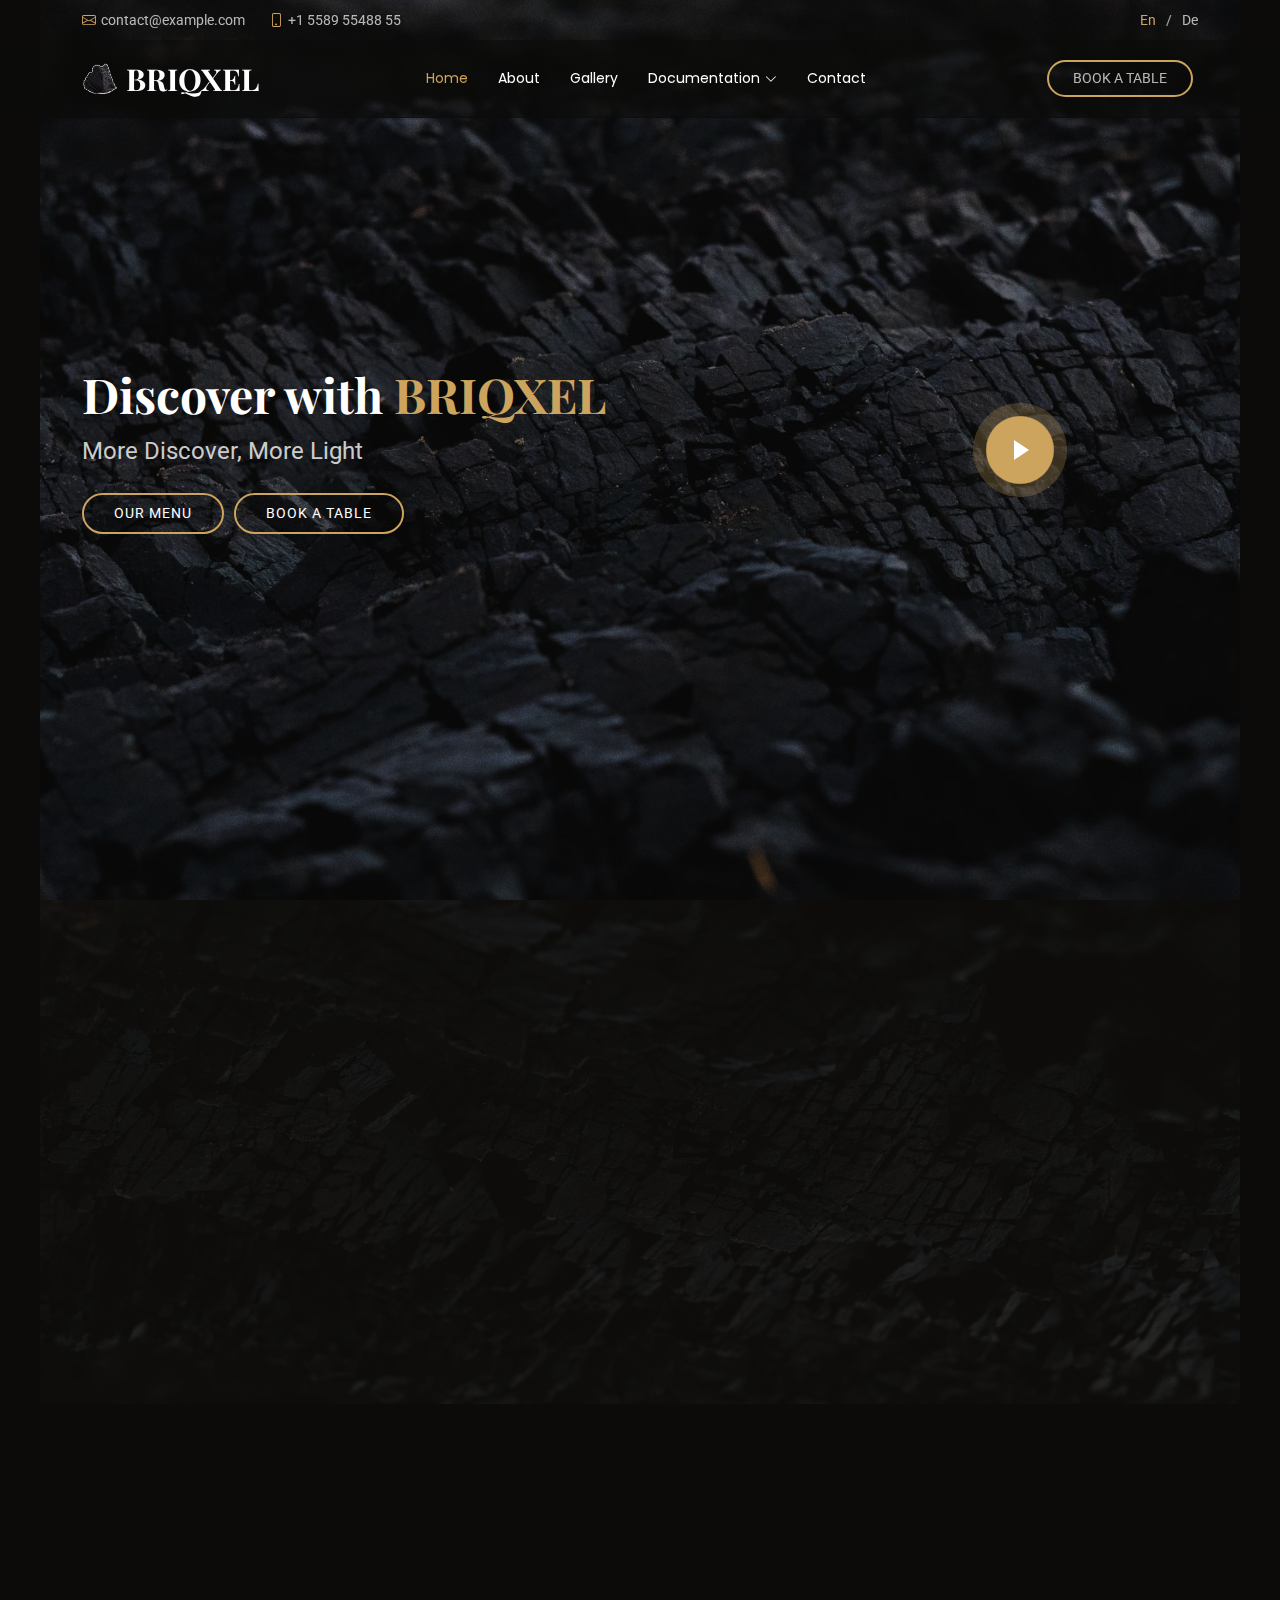
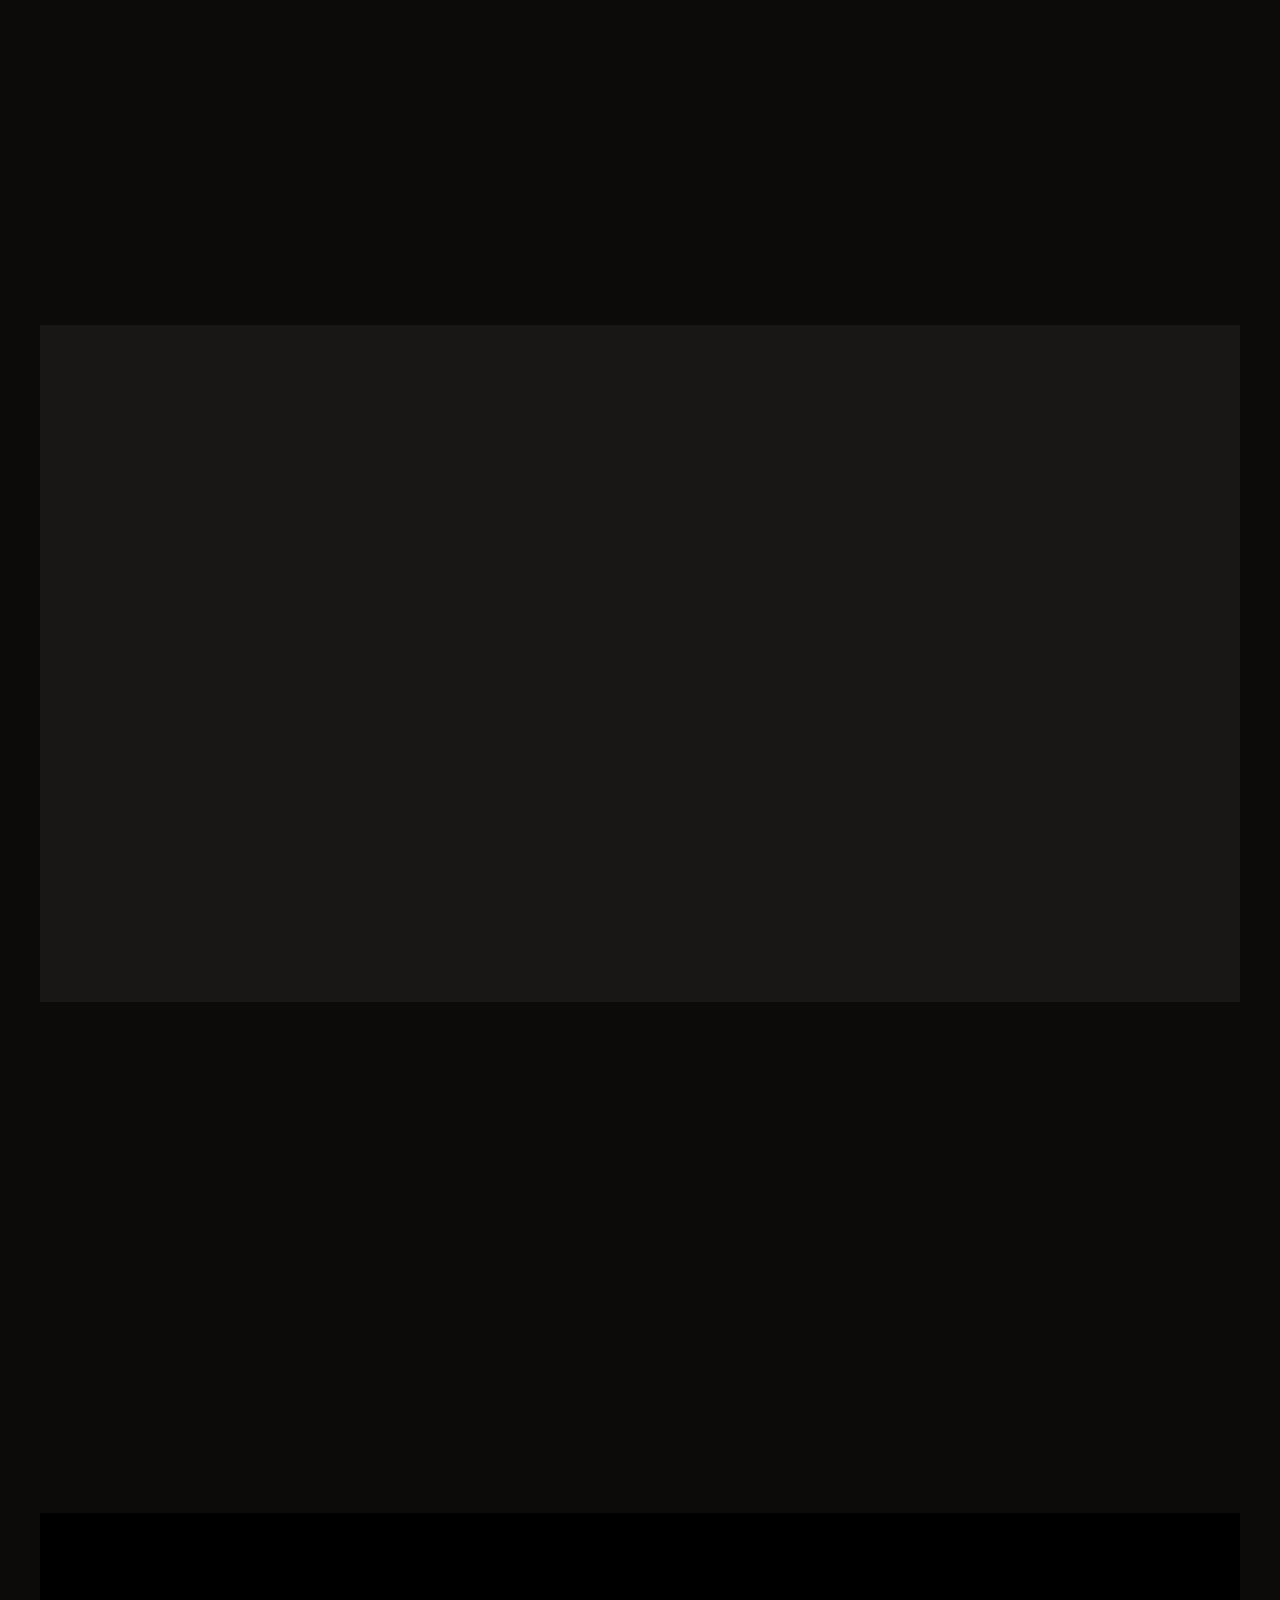
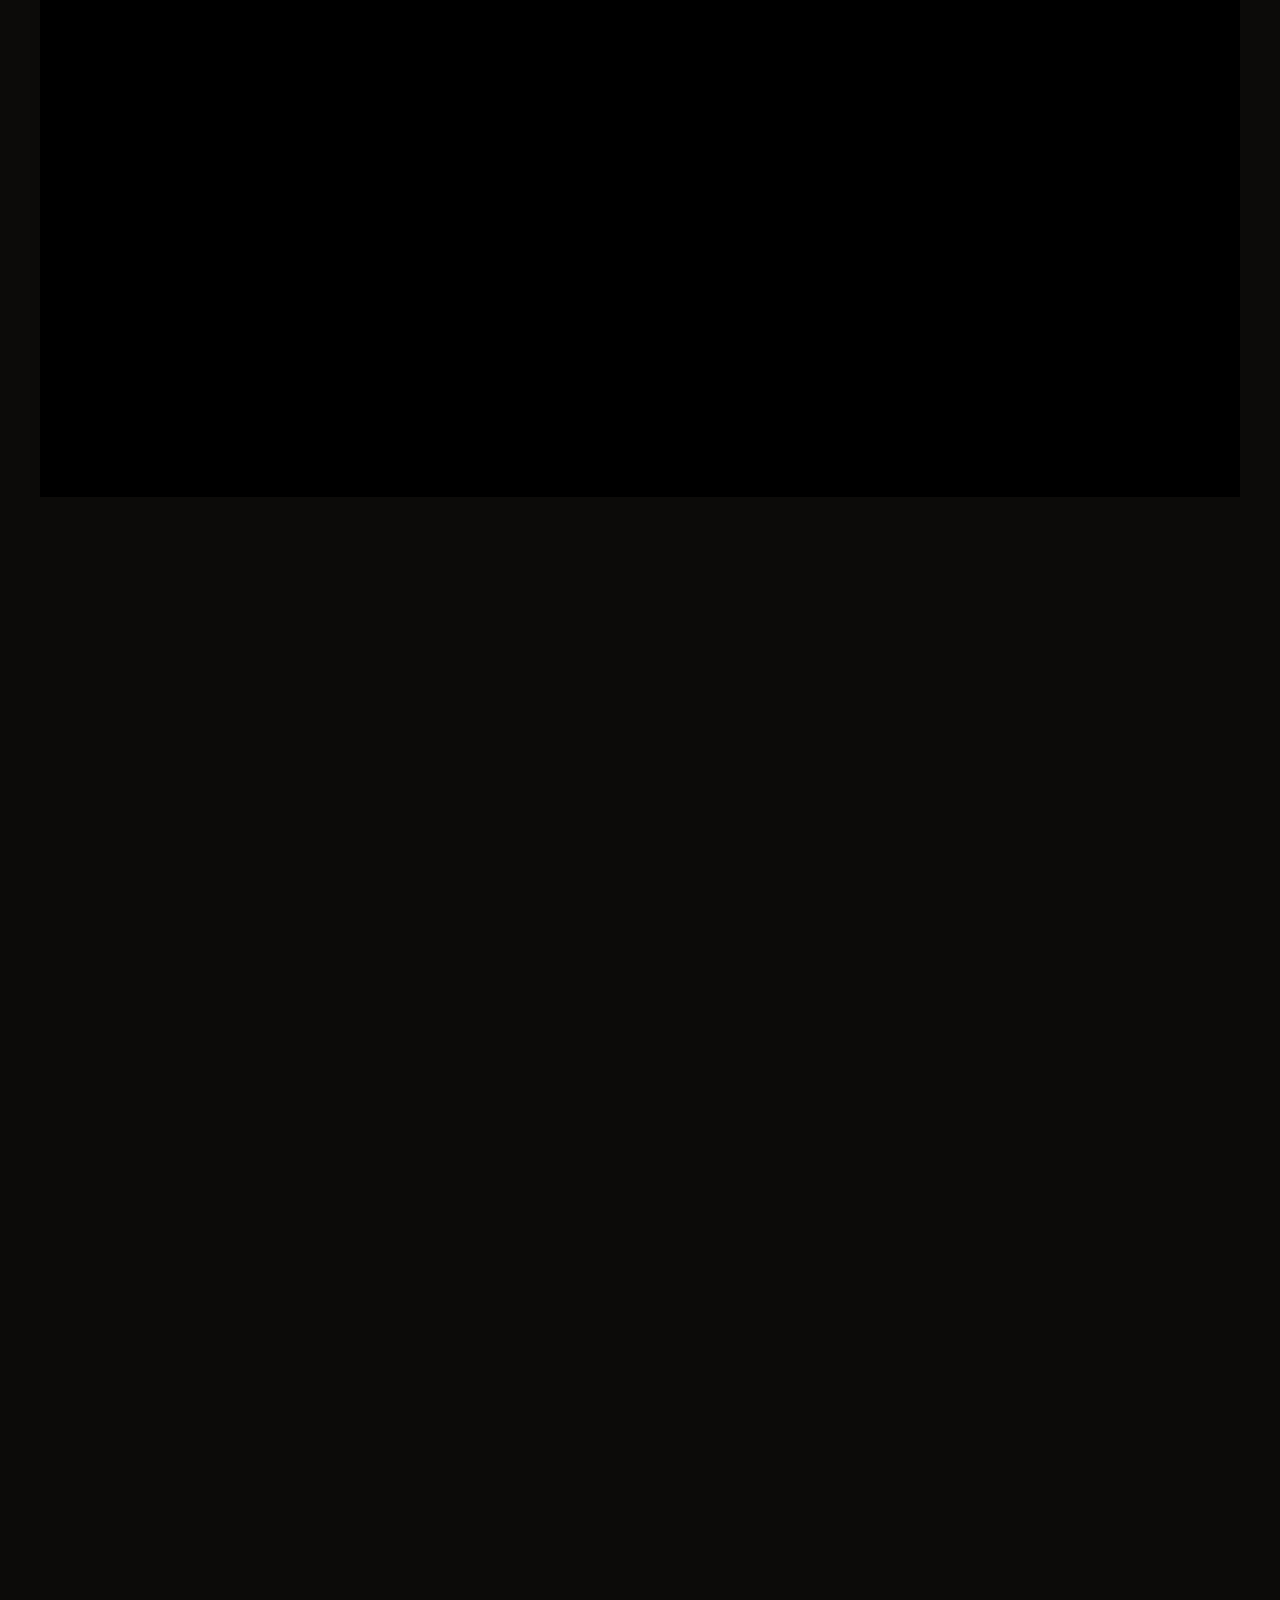
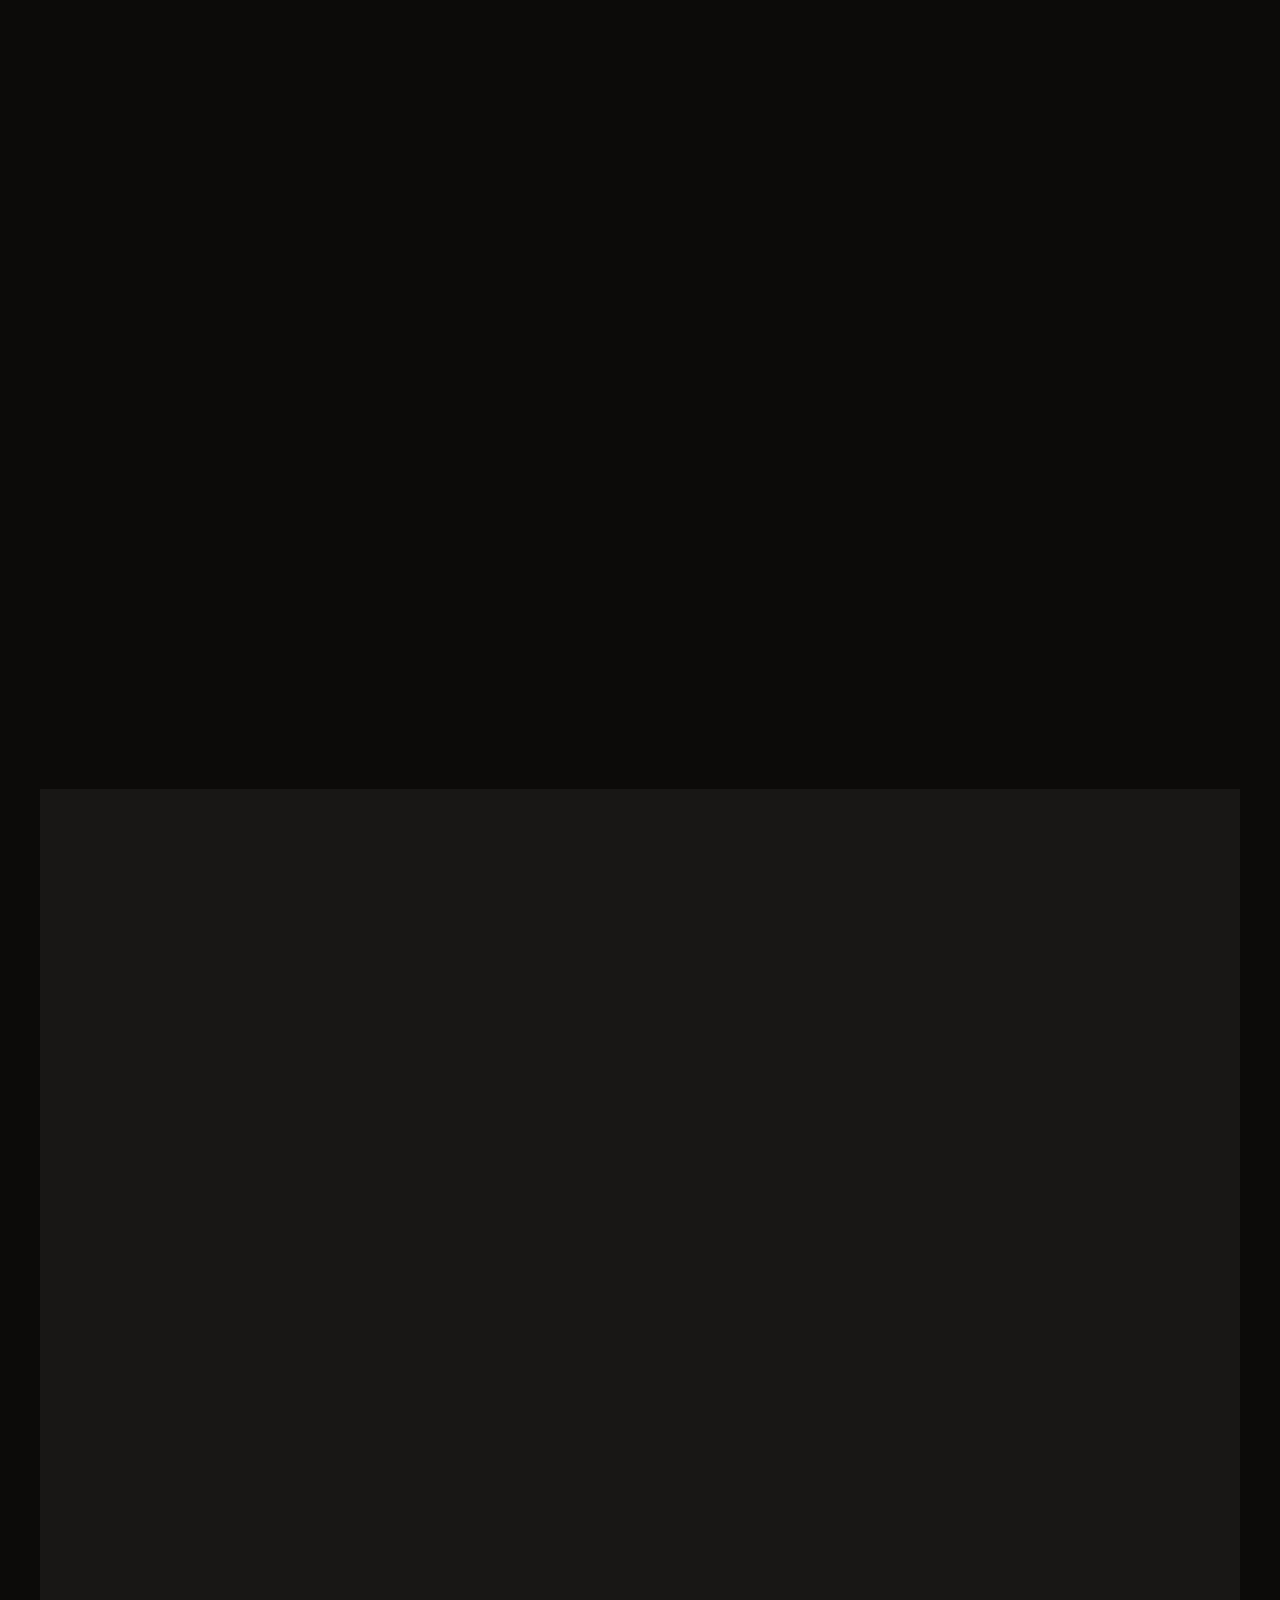
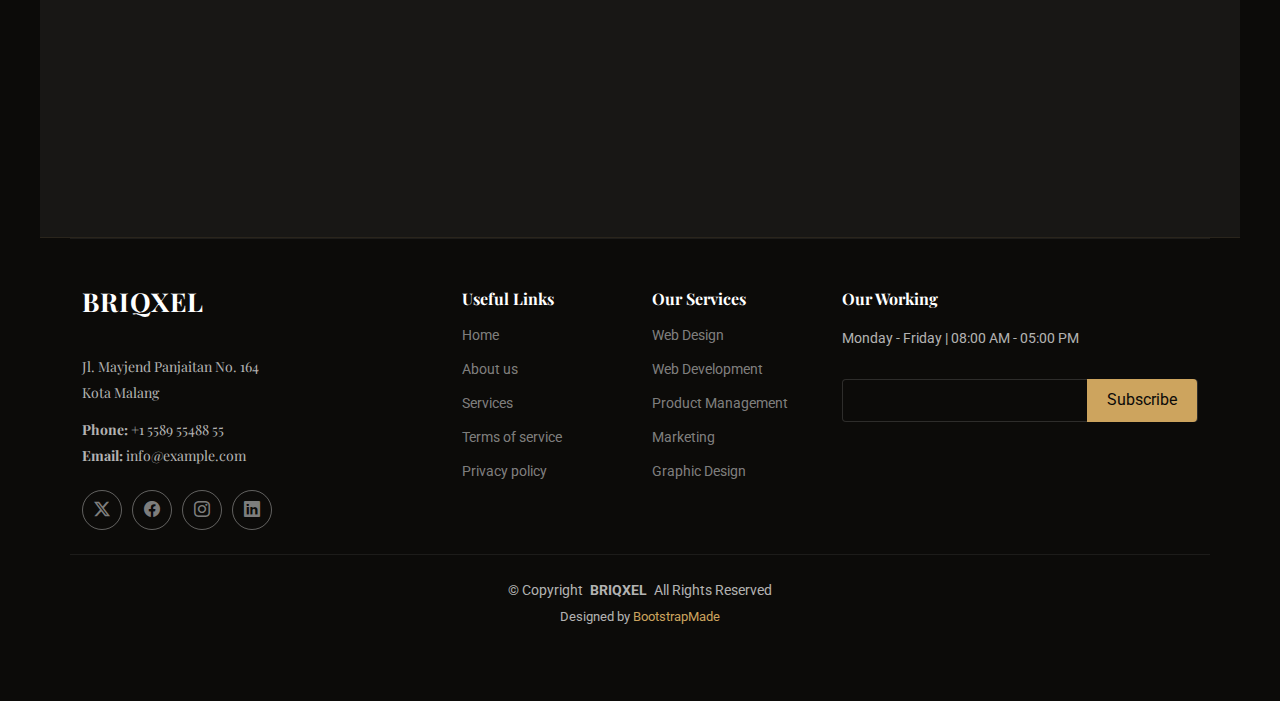
==== commit 2d143d08: "Update index.html" ====
--- a/index.html
+++ b/index.html
@@ -4,7 +4,7 @@
 <head>
   <meta charset="utf-8">
   <meta content="width=device-width, initial-scale=1.0" name="viewport">
-  <title>COALMLG.</title>
+  <title>BRIQXEL</title>
   <meta name="description" content="">
   <meta name="keywords" content="">
 
@@ -61,7 +61,7 @@
         <a href="index.html" class="logo d-flex align-items-center me-auto me-xl-0">
           <!-- Uncomment the line below if you also wish to use an image logo -->
           <img src="assets/img/logo.png" alt="">
-          <h1 class="sitename">coalmlg.</h1>
+          <h1 class="sitename">BRIQXEL</h1>
         </a>
 
         <nav id="navmenu" class="navmenu">
@@ -112,7 +112,7 @@
       <div class="container">
         <div class="row">
           <div class="col-lg-8 d-flex flex-column align-items-center align-items-lg-start">
-            <h2 data-aos="fade-up" data-aos-delay="100">Discover with<span> COALMLG.</span></h2>
+            <h2 data-aos="fade-up" data-aos-delay="100">Discover with<span> BRIQXEL</span></h2>
             <p data-aos="fade-up" data-aos-delay="200">More Discover, More Light</p>
             <div class="d-flex mt-4" data-aos="fade-up" data-aos-delay="300">
               <a href="#menu" class="cta-btn">Our Menu</a>
@@ -864,7 +864,7 @@
       <div class="row gy-4">
         <div class="col-lg-4 col-md-6 footer-about">
           <a href="index.html" class="logo d-flex align-items-center">
-            <span class="sitename">COALMLG.</span>
+            <span class="sitename">BRIQXEL</span>
           </a>
           <div class="footer-contact pt-3">
             <p>Jl. Mayjend Panjaitan No. 164</p>
@@ -917,7 +917,7 @@
     </div>
 
     <div class="container copyright text-center mt-4">
-      <p>© <span>Copyright</span> <strong class="px-1 sitename">COALMLG.</strong> <span>All Rights Reserved</span></p>
+      <p>© <span>Copyright</span> <strong class="px-1 sitename">BRIQXEL</strong> <span>All Rights Reserved</span></p>
       <div class="credits">
         <!-- All the links in the footer should remain intact. -->
         <!-- You can delete the links only if you've purchased the pro version. -->
@@ -949,4 +949,4 @@
 
 </body>
 
-</html>+</html>
